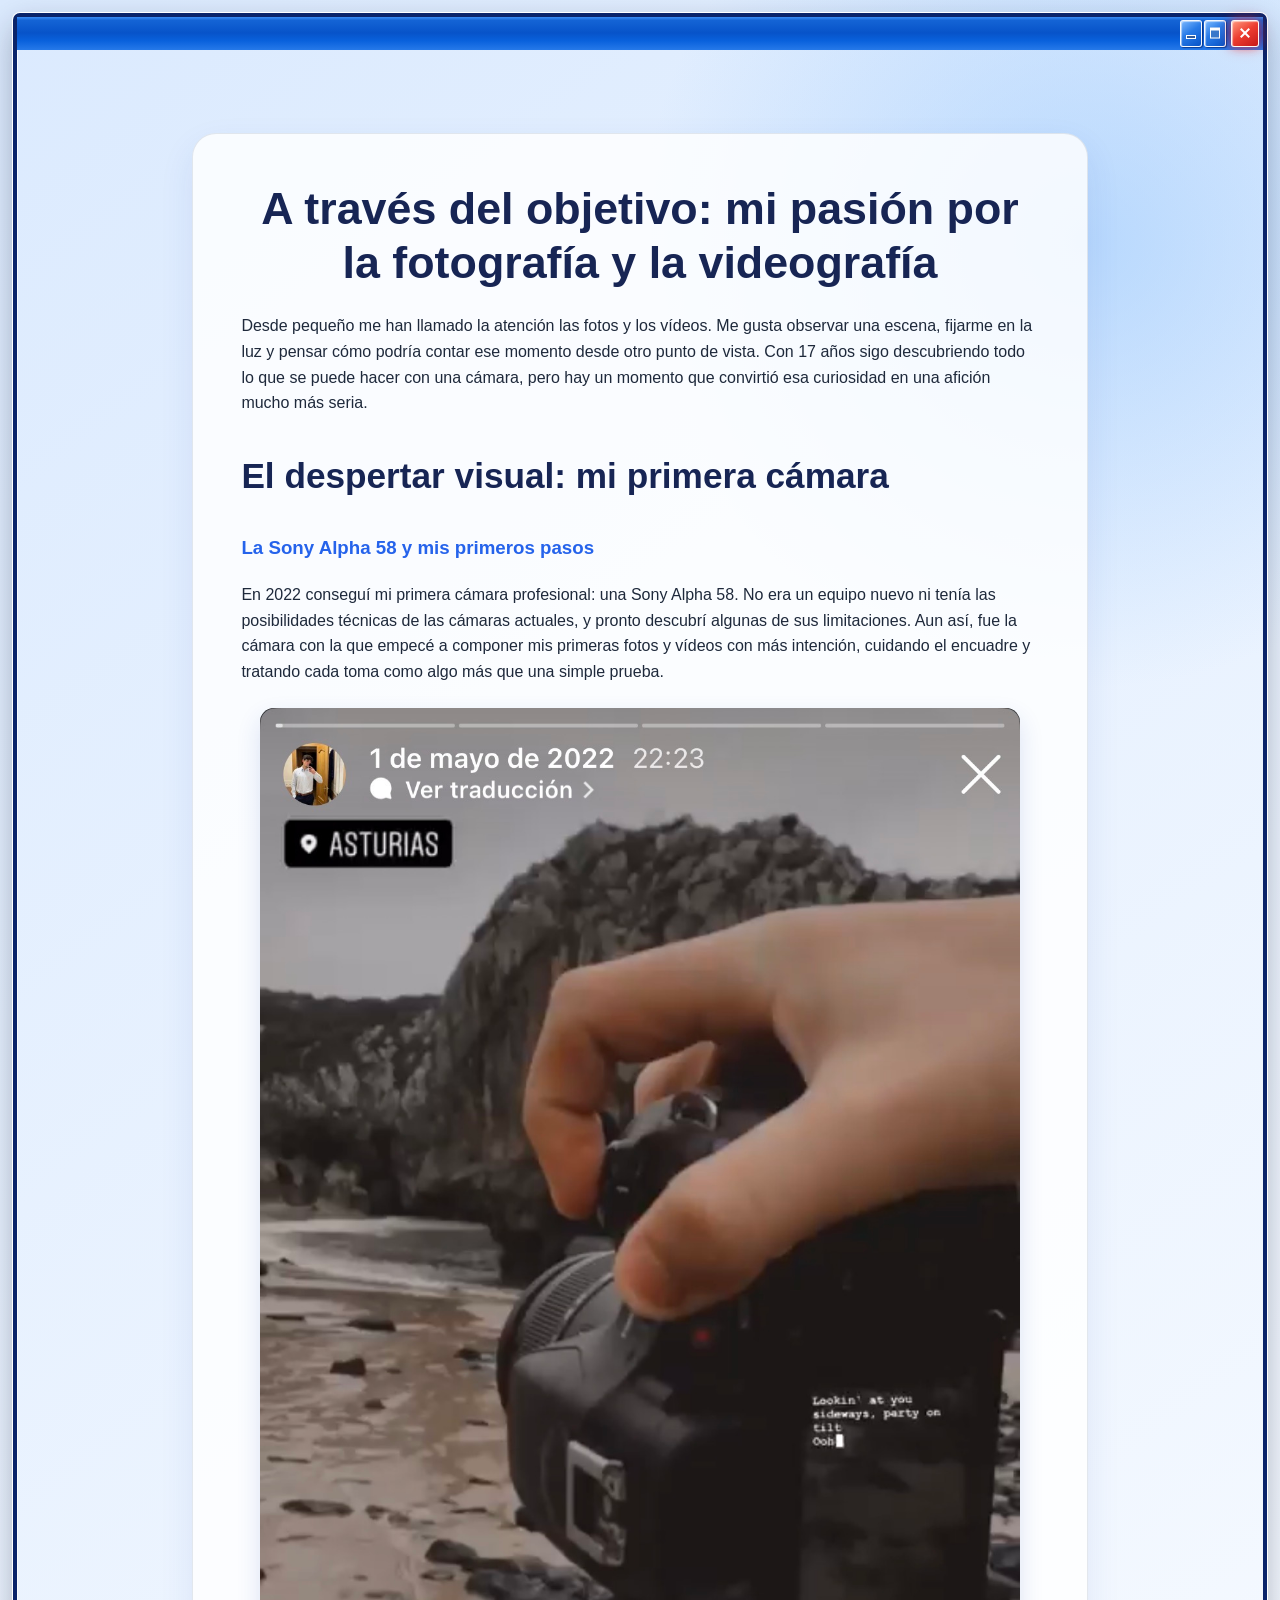
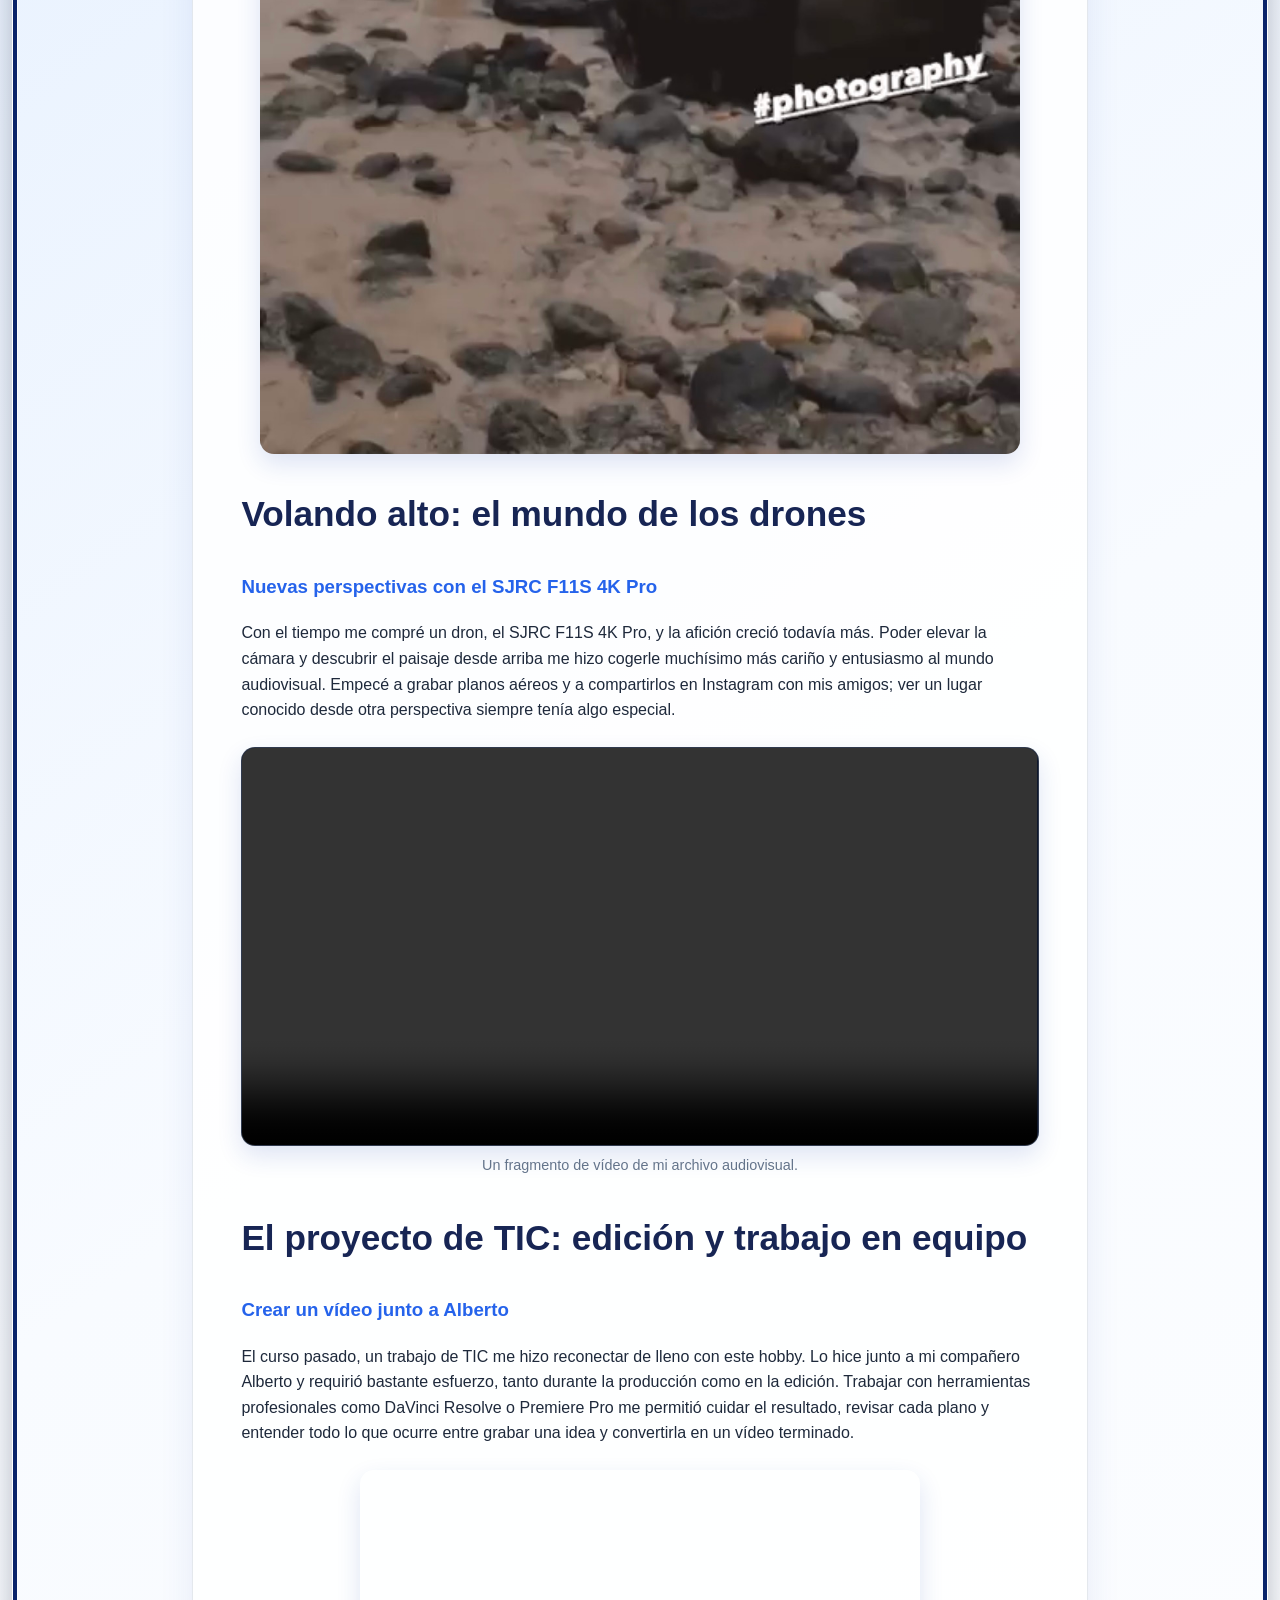
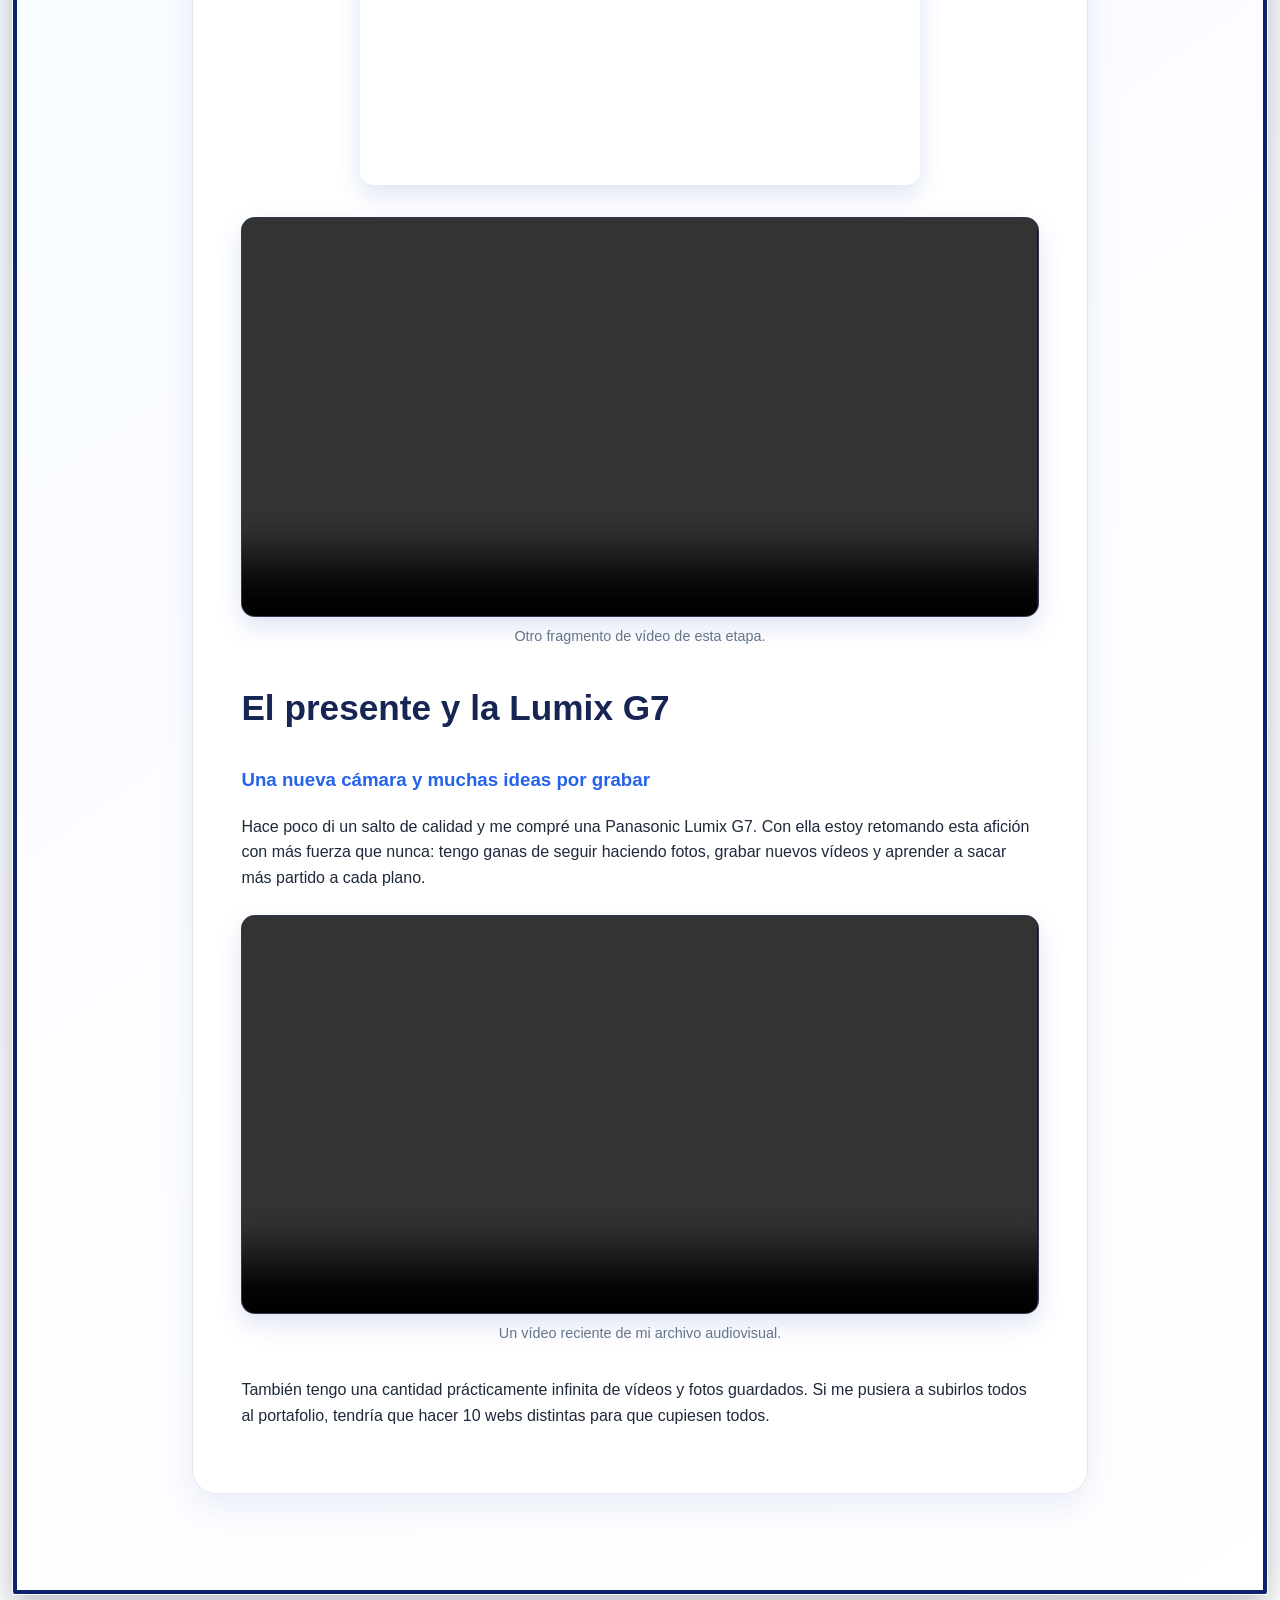
==== proyectos/fotografia-videografia.html @ 1bf51d02 "Completa los artículos con vídeos reproducibles Co-authored-by: Copilot <223556219+Copilot@users.nor" ====
<!DOCTYPE html>
<html lang="es">
<head>
    <meta charset="UTF-8">
    <meta name="viewport" content="width=device-width, initial-scale=1.0">
    <link rel="stylesheet" href="../style.css">
    <title>Fotografía y videografía | Mi Portfolio</title>
</head>
<body>
    <div class="marco-ventana">
        <div class="barra-titulo">
            <span class="controles-ventana">
                <span class="control-ventana minimizar" aria-hidden="true"></span>
                <span class="control-ventana maximizar" aria-hidden="true"></span>
                <a class="control-ventana cerrar cerrar-enlace" href="../index.html" aria-label="Cerrar el artículo y volver al portfolio" title="Volver al portfolio"></a>
            </span>
        </div>

        <main class="pagina pagina-articulo">
            <article class="articulo-proyecto">
                <h1 class="titulo-articulo">A través del objetivo: mi pasión por la fotografía y la videografía</h1>
                <p>Desde pequeño me han llamado la atención las fotos y los vídeos. Me gusta observar una escena, fijarme en la luz y pensar cómo podría contar ese momento desde otro punto de vista. Con 17 años sigo descubriendo todo lo que se puede hacer con una cámara, pero hay un momento que convirtió esa curiosidad en una afición mucho más seria.</p>

                <h2>El despertar visual: mi primera cámara</h2>
                <h3>La Sony Alpha 58 y mis primeros pasos</h3>
                <p>En 2022 conseguí mi primera cámara profesional: una Sony Alpha 58. No era un equipo nuevo ni tenía las posibilidades técnicas de las cámaras actuales, y pronto descubrí algunas de sus limitaciones. Aun así, fue la cámara con la que empecé a componer mis primeras fotos y vídeos con más intención, cuidando el encuadre y tratando cada toma como algo más que una simple prueba.</p>
                <img class="imagen-articulo" src="../4/IMG_7148.jpeg" alt="Grabando en Asturias con mi primera cámara, la Sony Alpha 58" loading="lazy" decoding="async">

                <h2>Volando alto: el mundo de los drones</h2>
                <h3>Nuevas perspectivas con el SJRC F11S 4K Pro</h3>
                <p>Con el tiempo me compré un dron, el SJRC F11S 4K Pro, y la afición creció todavía más. Poder elevar la cámara y descubrir el paisaje desde arriba me hizo cogerle muchísimo más cariño y entusiasmo al mundo audiovisual. Empecé a grabar planos aéreos y a compartirlos en Instagram con mis amigos; ver un lugar conocido desde otra perspectiva siempre tenía algo especial.</p>
                <figure class="multimedia-articulo">
                    <video controls preload="metadata" playsinline>
                        <source src="../4/ScreenRecording_09-30-2026%2018-54-05_1.mp4" type="video/mp4">
                        <p>Tu navegador no puede reproducir este vídeo. <a href="../4/ScreenRecording_09-30-2026%2018-54-05_1.mp4">Abrir el vídeo</a>.</p>
                    </video>
                    <figcaption>Un fragmento de vídeo de mi archivo audiovisual.</figcaption>
                </figure>

                <h2>El proyecto de TIC: edición y trabajo en equipo</h2>
                <h3>Crear un vídeo junto a Alberto</h3>
                <p>El curso pasado, un trabajo de TIC me hizo reconectar de lleno con este hobby. Lo hice junto a mi compañero Alberto y requirió bastante esfuerzo, tanto durante la producción como en la edición. Trabajar con herramientas profesionales como DaVinci Resolve o Premiere Pro me permitió cuidar el resultado, revisar cada plano y entender todo lo que ocurre entre grabar una idea y convertirla en un vídeo terminado.</p>
                <iframe width="560" height="315" src="https://www.youtube.com/embed/NYuFq7Ykyyk?si=0LugNjIGGF2bw6ea" title="YouTube video player" frameborder="0" allow="accelerometer; autoplay; clipboard-write; encrypted-media; gyroscope; picture-in-picture; web-share" referrerpolicy="strict-origin-when-cross-origin" allowfullscreen></iframe>
                <figure class="multimedia-articulo">
                    <video controls preload="metadata" playsinline>
                        <source src="../4/ScreenRecording_09-30-2026%2018-55-31_1.mp4" type="video/mp4">
                        <p>Tu navegador no puede reproducir este vídeo. <a href="../4/ScreenRecording_09-30-2026%2018-55-31_1.mp4">Abrir el vídeo</a>.</p>
                    </video>
                    <figcaption>Otro fragmento de vídeo de esta etapa.</figcaption>
                </figure>

                <h2>El presente y la Lumix G7</h2>
                <h3>Una nueva cámara y muchas ideas por grabar</h3>
                <p>Hace poco di un salto de calidad y me compré una Panasonic Lumix G7. Con ella estoy retomando esta afición con más fuerza que nunca: tengo ganas de seguir haciendo fotos, grabar nuevos vídeos y aprender a sacar más partido a cada plano.</p>
                <figure class="multimedia-articulo">
                    <video controls preload="metadata" playsinline>
                        <source src="../4/VN20260930_184010.mp4" type="video/mp4">
                        <p>Tu navegador no puede reproducir este vídeo. <a href="../4/VN20260930_184010.mp4">Abrir el vídeo</a>.</p>
                    </video>
                    <figcaption>Un vídeo reciente de mi archivo audiovisual.</figcaption>
                </figure>
                <p>También tengo una cantidad prácticamente infinita de vídeos y fotos guardados. Si me pusiera a subirlos todos al portafolio, tendría que hacer 10 webs distintas para que cupiesen todos.</p>
            </article>
        </main>
    </div>
    <script src="../script.js"></script>
</body>
</html>
---- style.css ----
@font-face {
    font-family: 'Karmatic Arcade';
    src: url('ka1.ttf') format('truetype');
}

@font-face {
    font-family: 'Blue Screen';
    src: url('Blue Screen Personal Use.ttf') format('truetype');
}

:root {
    --azul: #2563eb;
    --azul-oscuro: #172554;
    --texto: #1e293b;
    --suave: #64748b;
    --blanco: #ffffff;
    --borde: rgba(148, 163, 184, 0.25);
}

* {
    box-sizing: border-box;
    scroll-behavior: smooth;
}

body {
    min-height: 100vh;
    margin: 0;
    color: var(--texto);
    font-family: 'Segoe UI', Arial, sans-serif;
    line-height: 1.6;
    background:
        radial-gradient(circle at 85% 5%, rgba(147, 197, 253, 0.55), transparent 28rem),
        linear-gradient(145deg, #dbeafe 0%, #f8fbff 52%, #ffffff 100%);
}

.marco-ventana {
    margin: clamp(0.35rem, 1vw, 0.85rem);
    border: 4px solid #0a246a;
    border-radius: 7px 7px 2px 2px;
    box-shadow:
        0 0 0 1px #ffffff,
        0 12px 32px rgba(15, 23, 42, 0.3),
        inset 1px 1px 0 rgba(255, 255, 255, 0.8);
}

.barra-titulo {
    display: flex;
    min-height: 31px;
    align-items: center;
    padding: 3px 4px 3px 7px;
    color: #ffffff;
    font-family: Tahoma, 'Segoe UI', sans-serif;
    font-size: 13px;
    font-weight: 700;
    line-height: 1;
    background: linear-gradient(180deg, #3b8df5 0%, #1464d5 10%, #0753c9 48%, #0961dc 72%, #2679e9 100%);
    text-shadow: 1px 1px 1px rgba(0, 35, 105, 0.8);
}

.controles-ventana {
    display: flex;
    align-self: stretch;
    gap: 2px;
    margin-left: auto;
}

.control-ventana {
    position: relative;
    display: block;
    width: 22px;
    min-height: 21px;
    border: 1px solid rgba(255, 255, 255, 0.95);
    border-radius: 3px;
    background: linear-gradient(145deg, #7cb9ff 0%, #287be8 45%, #0753c7 100%);
    box-shadow: inset 1px 1px 1px rgba(255, 255, 255, 0.55), 1px 1px 1px rgba(0, 32, 105, 0.65);
}

.control-ventana::before {
    position: absolute;
    top: 50%;
    left: 50%;
    content: '';
    transform: translate(-50%, -50%);
}

.minimizar::before {
    width: 8px;
    height: 2px;
    margin-top: 4px;
    border: 1px solid #ffffff;
    background: #315b9a;
}

.maximizar::before {
    width: 8px;
    height: 7px;
    border: 1px solid #ffffff;
    border-top-width: 3px;
    background: #3978cb;
}

.cerrar {
    width: 22px;
    background: linear-gradient(145deg, #ff9a80 0%, #ed3d30 48%, #c71919 100%);
}

.cerrar-enlace {
    width: 28px;
    min-height: 27px;
    flex: 0 0 28px;
    margin-left: 3px;
    box-shadow:
        inset 1px 1px 1px rgba(255, 255, 255, 0.55),
        0 0 8px rgba(255, 45, 45, 0.65),
        0 0 15px rgba(255, 25, 25, 0.35);
    text-decoration: none;
    animation: pulsoCierre 3s ease-in-out infinite;
}

.cerrar::before,
.cerrar::after {
    position: absolute;
    top: 50%;
    left: 50%;
    width: 12px;
    height: 2px;
    content: '';
    background: #ffffff;
}

.cerrar::before {
    transform: translate(-50%, -50%) rotate(45deg);
}

.cerrar::after {
    transform: translate(-50%, -50%) rotate(-45deg);
}

.cerrar-enlace:hover,
.cerrar-enlace:focus-visible {
    outline: 2px solid #ffe1e1;
    outline-offset: 2px;
    box-shadow:
        inset 1px 1px 1px rgba(255, 255, 255, 0.7),
        0 0 10px rgba(255, 45, 45, 0.85),
        0 0 19px rgba(255, 25, 25, 0.55);
}

.cerrar-enlace:hover {
    filter: brightness(1.12);
}

.marco-ventana.cerrando {
    animation: cerrarVentana 220ms ease-in forwards;
    transform-origin: top center;
}

header {
    position: sticky;
    top: 0;
    z-index: 10;
    padding: 0.8rem 5%;
    background: rgba(23, 37, 84, 0.92);
    box-shadow: 0 8px 24px rgba(30, 64, 175, 0.16);
}

nav ul {
    display: flex;
    justify-content: center;
    flex-wrap: wrap;
    gap: clamp(1rem, 4vw, 3rem);
    margin: 0;
    padding: 0;
    list-style: none;
}

img {
    max-width: 100%;
}

nav a {
    position: relative;
    color: #dbeafe;
    font-weight: 700;
    text-decoration: none;
    transition: color 0.2s ease;
}

nav a::after {
    position: absolute;
    right: 0;
    bottom: -0.35rem;
    left: 0;
    height: 2px;
    content: '';
    background: #60a5fa;
    transform: scaleX(0);
    transition: transform 0.2s ease;
}

nav a:hover,
nav a:focus-visible {
    color: var(--blanco);
}

nav a:hover::after,
nav a:focus-visible::after {
    transform: scaleX(1);
}

#modo-oscuro {
    display: grid;
    width: 2.4rem;
    height: 2.4rem;
    place-items: center;
    margin-top: -0.45rem;
    margin-left: 0.5rem;
    padding: 0;
    border: 1px solid rgba(191, 219, 254, 0.45);
    border-radius: 50%;
    color: #172554;
    font-size: 1.2rem;
    line-height: 1;
    cursor: pointer;
    background: linear-gradient(145deg, #ffffff, #bfdbfe);
    box-shadow: 0 4px 12px rgba(15, 23, 42, 0.25), inset 0 1px 2px rgba(255, 255, 255, 0.8);
    transition: transform 0.2s ease, box-shadow 0.2s ease, background 0.2s ease;
}

#modo-oscuro:hover,
#modo-oscuro:focus-visible {
    outline: 3px solid rgba(147, 197, 253, 0.45);
    box-shadow: 0 7px 16px rgba(15, 23, 42, 0.32), inset 0 1px 2px rgba(255, 255, 255, 0.9);
    transform: translateY(-2px) rotate(8deg);
}

#modo-oscuro:active {
    transform: scale(0.92);
}

.pagina {
    display: block;
    padding: clamp(2rem, 4vw, 4rem) clamp(1rem, 5%, 4rem) clamp(3rem, 5vw, 5rem);
}

.fuente-inicio {
    margin: 0 0 1.5rem;
    color: var(--azul-oscuro);
    font-family: 'Karmatic Arcade', 'Courier New', monospace;
    font-size: clamp(2rem, 6vw, 4.5rem);
    letter-spacing: 0.08em;
    text-align: center;
    text-shadow: 3px 4px 0 rgba(147, 197, 253, 0.65);
}

.fuente-inicio {
    background: linear-gradient(
        110deg,
        var(--azul-oscuro) 0%,
        var(--azul) 32%,
        #60a5fa 48%,
        #3b82f6 55%,
        var(--azul-oscuro) 78%
    );
    background-size: 100% 100%;
    background-clip: text;
    -webkit-background-clip: text;
    -webkit-text-fill-color: transparent;
}

main,
#Ubicación {
    width: min(100%, 1100px);
    margin: 0 auto;
}

section {
    margin: 2rem 0;
    padding: clamp(1.5rem, 4vw, 3rem);
    border: 1px solid var(--borde);
    border-radius: 24px;
    background: rgba(255, 255, 255, 0.9);
    box-shadow: 0 14px 35px rgba(30, 64, 175, 0.09);
}

h2 {
    margin-top: 0;
    color: var(--azul-oscuro);
    font-size: clamp(1.6rem, 3vw, 2.2rem);
}

.fuente-segtexto {
    margin-bottom: 0.4rem;
    color: var(--azul);
    font-family: 'Blue Screen', 'Courier New', monospace;
    font-size: clamp(1.7rem, 4vw, 2.7rem);
}

.flex-fila {
    display: flex;
    align-items: center;
    gap: 1.5rem;
}

.flex-fila img {
    flex: 0 0 90px;
    width: 90px;
    height: 90px;
    object-fit: cover;
}

.flex-fila p {
    margin: 0;
    color: var(--suave);
    font-size: 1.05rem;
}

.cuadricula-proyectos {
    display: grid;
    grid-template-columns: repeat(2, minmax(0, 1fr));
    gap: 1.25rem;
}

.tarjeta {
    position: relative;
    display: flex;
    min-height: 190px;
    flex-direction: column;
    justify-content: flex-end;
    overflow: hidden;
    padding: 1.5rem;
    border: 1px solid rgba(147, 197, 253, 0.5);
    border-radius: 18px;
    background: linear-gradient(135deg, #eff6ff, #ffffff);
    box-shadow: 0 8px 20px rgba(30, 64, 175, 0.08);
    text-decoration: none;
    transition: transform 0.25s ease, box-shadow 0.25s ease;
}

.tarjeta::before {
    position: absolute;
    top: -2.5rem;
    right: -1.5rem;
    width: 9rem;
    height: 9rem;
    border-radius: 50%;
    content: '';
    background: linear-gradient(135deg, #60a5fa, #2563eb);
    opacity: 0.85;
}

.tarjeta:hover {
    box-shadow: 0 16px 30px rgba(30, 64, 175, 0.16);
    transform: translateY(-5px);
}

.tarjeta h3,
.tarjeta p {
    position: relative;
    z-index: 1;
}

.tarjeta h3 {
    margin: 0 0 0.35rem;
    color: var(--azul-oscuro);
}

.tarjeta p {
    margin: 0;
    color: var(--suave);
}

.tarjeta-produccion {
    min-height: 280px;
    justify-content: flex-end;
    padding: 0;
    color: #ffffff;
    background: #0f172a;
}

.tarjeta-produccion::before {
    inset: 0;
    width: auto;
    height: auto;
    border-radius: inherit;
    background: linear-gradient(0deg, rgba(2, 6, 23, 0.92), rgba(2, 6, 23, 0.05) 85%);
    opacity: 1;
}

.tarjeta-produccion img {
    position: absolute;
    inset: 0;
    width: 100%;
    height: 100%;
    object-fit: cover;
    object-position: center 42%;
    transition: transform 0.35s ease;
}

.tarjeta-produccion .contenido-tarjeta {
    position: relative;
    z-index: 1;
    padding: 1.5rem;
}

.tarjeta-produccion h3,
.tarjeta-produccion p {
    color: #ffffff;
}

.tarjeta-produccion:hover img,
.tarjeta-produccion:focus-visible img {
    transform: scale(1.04);
}

.tarjeta-produccion:focus-visible {
    outline: 3px solid #60a5fa;
    outline-offset: 4px;
}

.articulo-proyecto {
    margin: 2rem 0;
    padding: clamp(1.5rem, 4vw, 3rem);
    border: 1px solid var(--borde);
    border-radius: 24px;
    background: rgba(255, 255, 255, 0.82);
    box-shadow: 0 14px 35px rgba(30, 64, 175, 0.09);
}

.articulo-proyecto h2 {
    margin-top: 2rem;
}

.articulo-proyecto h2:first-child {
    margin-top: 0;
}

.articulo-proyecto h3 {
    color: var(--azul);
}

.titulo-articulo {
    margin: 0 0 1.5rem;
    color: var(--azul-oscuro);
    font-size: clamp(1.8rem, 4vw, 2.8rem);
    line-height: 1.2;
    text-align: center;
}

.articulo-proyecto p {
    color: var(--texto);
}

.imagen-articulo {
    display: block;
    width: min(100%, 760px);
    height: auto;
    margin: 1.5rem auto 2rem;
    border-radius: 14px;
    box-shadow: 0 10px 24px rgba(30, 64, 175, 0.14);
}

.multimedia-articulo {
    width: min(100%, 900px);
    margin: 1.5rem auto 2rem;
}

.multimedia-articulo video {
    display: block;
    width: 100%;
    max-height: 75vh;
    border: 1px solid var(--borde);
    border-radius: 14px;
    background: #0f172a;
    box-shadow: 0 10px 24px rgba(30, 64, 175, 0.14);
}

.multimedia-articulo figcaption {
    margin-top: 0.5rem;
    color: var(--suave);
    font-size: 0.9rem;
    text-align: center;
}

.articulo-proyecto iframe {
    display: block;
    width: min(100%, 560px);
    height: auto;
    aspect-ratio: 16 / 9;
    margin: 1.5rem auto 2rem;
    border: 0;
    border-radius: 14px;
    box-shadow: 0 10px 24px rgba(30, 64, 175, 0.14);
}

#form-contacto {
    display: grid;
    max-width: 600px;
    margin: 1.5rem auto 0;
    gap: 0.45rem;
    text-align: left;
}

#form-contacto input,
#form-contacto textarea {
    width: 100%;
    margin-bottom: 0.7rem;
    padding: 0.8rem 1rem;
    border: 1px solid #bfdbfe;
    border-radius: 10px;
    color: var(--texto);
    font: inherit;
    background: rgba(255, 255, 255, 0.9);
}

#form-contacto textarea {
    min-height: 130px;
    resize: vertical;
}

#form-contacto input:focus,
#form-contacto textarea:focus {
    outline: 3px solid rgba(96, 165, 250, 0.35);
    border-color: var(--azul);
}

#form-contacto button {
    padding: 0.85rem 1.2rem;
    border: 0;
    border-radius: 10px;
    color: var(--blanco);
    font: inherit;
    font-weight: 700;
    cursor: pointer;
    background: linear-gradient(135deg, #2563eb, #1d4ed8);
    transition: transform 0.2s ease, box-shadow 0.2s ease;
}

#form-contacto button:hover {
    box-shadow: 0 8px 18px rgba(37, 99, 235, 0.3);
    transform: translateY(-2px);
}

#Ubicación iframe {
    width: 100%;
    max-width: 100%;
    border-radius: 16px;
    box-shadow: 0 10px 24px rgba(30, 64, 175, 0.12);
}

body.modo-oscuro {
    --texto: #e2e8f0;
    --suave: #cbd5e1;
    --blanco: #f8fafc;
    --borde: rgba(148, 163, 184, 0.22);
    background:
        radial-gradient(circle at 85% 5%, rgba(30, 64, 175, 0.42), transparent 28rem),
        linear-gradient(145deg, #0f172a 0%, #172554 52%, #020617 100%);
}

body.modo-oscuro header {
    background: rgba(2, 6, 23, 0.92);
}

body.modo-oscuro .fuente-inicio,
body.modo-oscuro .titulo-articulo,
body.modo-oscuro h2,
body.modo-oscuro .tarjeta h3 {
    color: #bfdbfe;
}

body.modo-oscuro section {
    background: rgba(15, 23, 42, 0.78);
    box-shadow: 0 14px 35px rgba(2, 6, 23, 0.3);
}

body.modo-oscuro .articulo-proyecto {
    background: rgba(15, 23, 42, 0.88);
    box-shadow: 0 14px 35px rgba(2, 6, 23, 0.3);
}

body.modo-oscuro .tarjeta {
    border-color: rgba(96, 165, 250, 0.35);
    background: linear-gradient(135deg, #1e3a8a, #172554);
}

body.modo-oscuro #form-contacto input,
body.modo-oscuro #form-contacto textarea {
    border-color: #475569;
    color: #e2e8f0;
    background: rgba(15, 23, 42, 0.85);
}

body.modo-oscuro #modo-oscuro {
    border-color: rgba(253, 224, 71, 0.55);
    background: linear-gradient(145deg, #fef9c3, #facc15);
}

@keyframes pulsoCierre {
    0%,
    100% {
        transform: scale(1);
    }

    50% {
        transform: scale(1.06);
    }
}

@keyframes cerrarVentana {
    to {
        opacity: 0.72;
        transform: scale(0.985);
    }
}

@media (prefers-reduced-motion: reduce) {
    *,
    *::before,
    *::after {
        scroll-behavior: auto;
        transition-duration: 0.01ms !important;
    }

    .cerrar-enlace {
        animation: none;
    }

    .marco-ventana.cerrando {
        animation-duration: 0.01ms;
    }
}

@media (max-width: 600px) {
    nav ul {
        flex-wrap: wrap;
        gap: 0.65rem 0.8rem;
        font-size: 0.85rem;
    }

    section {
        padding: 1.25rem;
        border-radius: 18px;
    }

    .flex-fila {
        flex-direction: column;
        align-items: flex-start;
    }

    .cuadricula-proyectos {
        grid-template-columns: 1fr;
    }
}

@media (min-width: 1200px) {
    .pagina {
        padding-right: clamp(4rem, 8vw, 8rem);
        padding-left: clamp(4rem, 8vw, 8rem);
    }
}
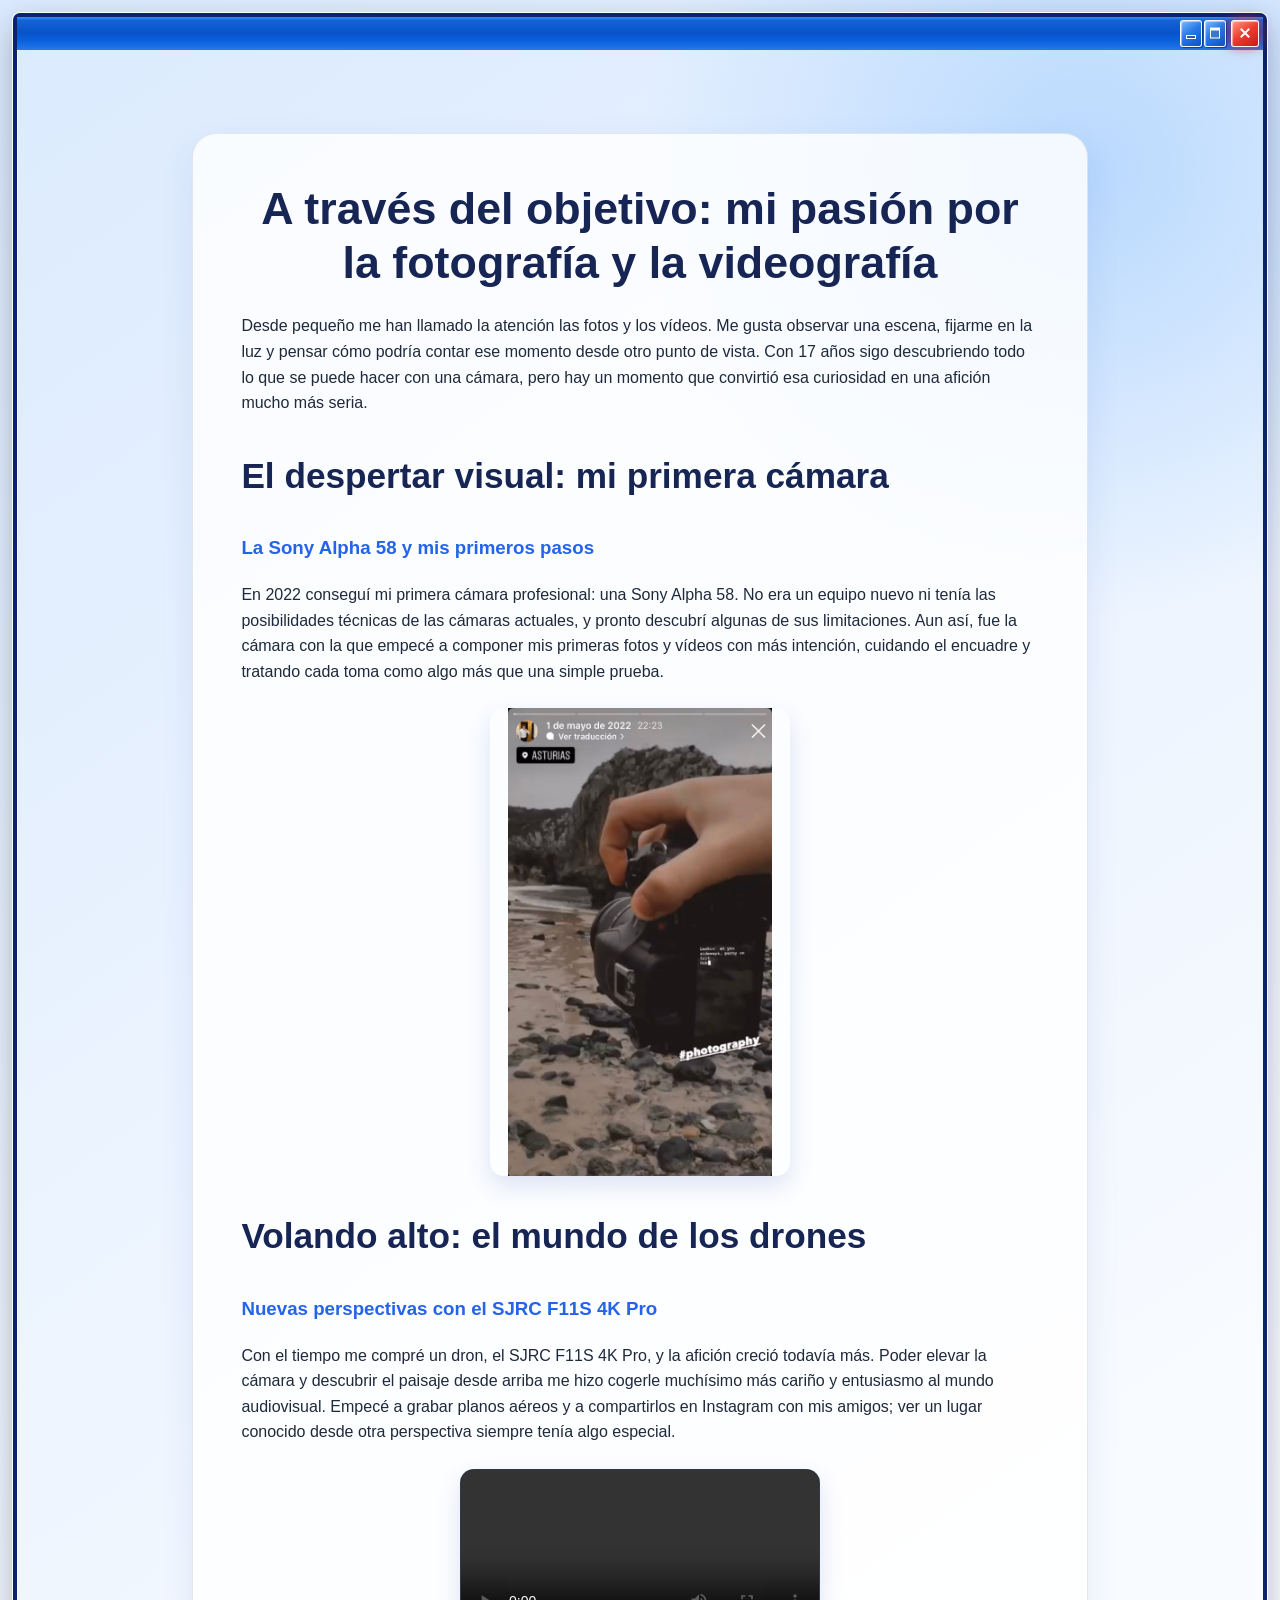
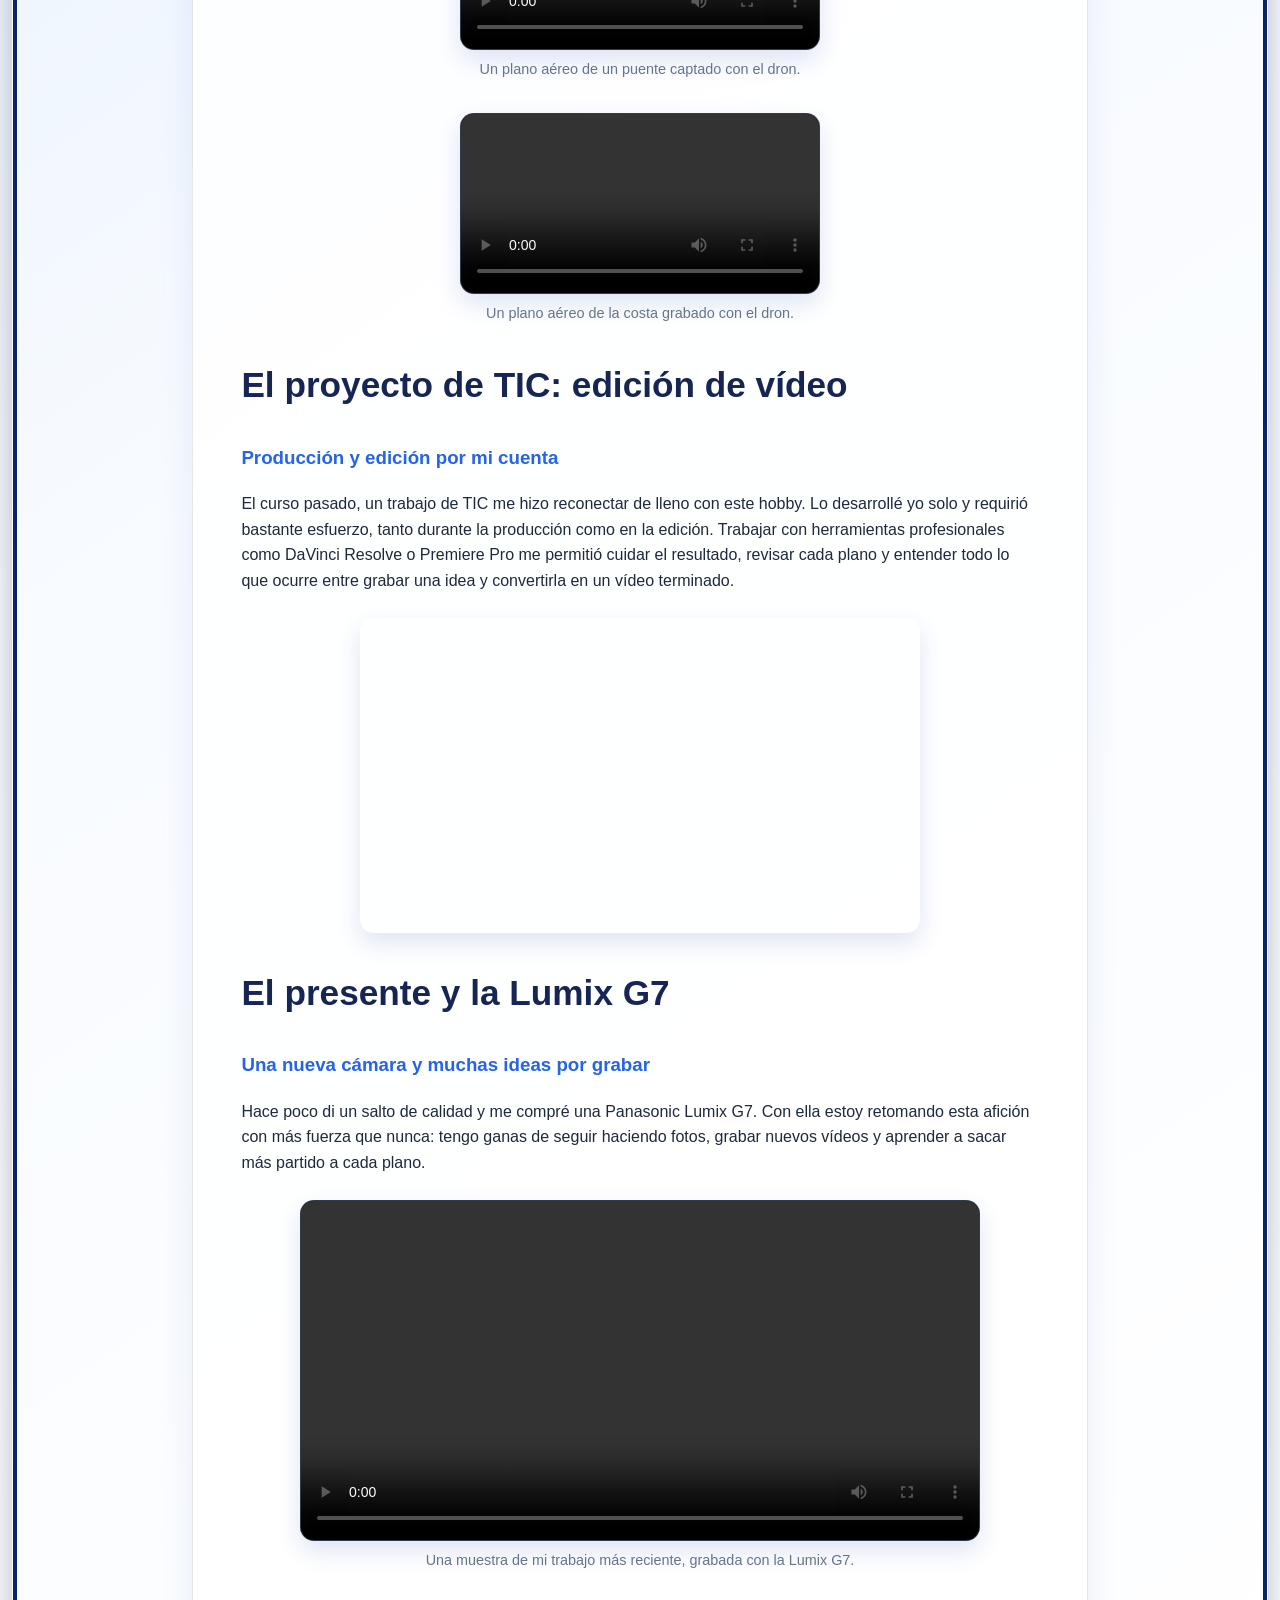
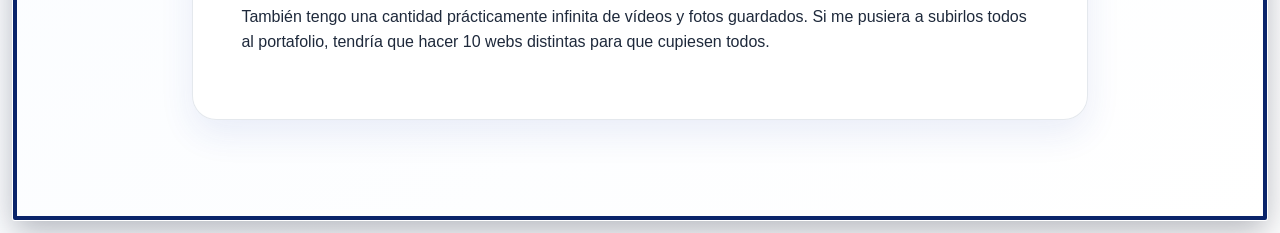
==== commit 899fdb0e: "Ajusta artículos y estilos responsive" ====
--- a/proyectos/fotografia-videografia.html
+++ b/proyectos/fotografia-videografia.html
@@ -24,30 +24,29 @@
                 <h2>El despertar visual: mi primera cámara</h2>
                 <h3>La Sony Alpha 58 y mis primeros pasos</h3>
                 <p>En 2022 conseguí mi primera cámara profesional: una Sony Alpha 58. No era un equipo nuevo ni tenía las posibilidades técnicas de las cámaras actuales, y pronto descubrí algunas de sus limitaciones. Aun así, fue la cámara con la que empecé a componer mis primeras fotos y vídeos con más intención, cuidando el encuadre y tratando cada toma como algo más que una simple prueba.</p>
-                <img class="imagen-articulo" src="../4/IMG_7148.jpeg" alt="Grabando en Asturias con mi primera cámara, la Sony Alpha 58" loading="lazy" decoding="async">
+                <img class="imagen-articulo imagen-articulo-vertical" src="../4/IMG_7148.jpeg" alt="Grabando en Asturias con mi primera cámara, la Sony Alpha 58" loading="lazy" decoding="async">
 
                 <h2>Volando alto: el mundo de los drones</h2>
                 <h3>Nuevas perspectivas con el SJRC F11S 4K Pro</h3>
                 <p>Con el tiempo me compré un dron, el SJRC F11S 4K Pro, y la afición creció todavía más. Poder elevar la cámara y descubrir el paisaje desde arriba me hizo cogerle muchísimo más cariño y entusiasmo al mundo audiovisual. Empecé a grabar planos aéreos y a compartirlos en Instagram con mis amigos; ver un lugar conocido desde otra perspectiva siempre tenía algo especial.</p>
-                <figure class="multimedia-articulo">
+                <figure class="multimedia-articulo multimedia-articulo-vertical">
                     <video controls preload="metadata" playsinline>
                         <source src="../4/ScreenRecording_09-30-2026%2018-54-05_1.mp4" type="video/mp4">
                         <p>Tu navegador no puede reproducir este vídeo. <a href="../4/ScreenRecording_09-30-2026%2018-54-05_1.mp4">Abrir el vídeo</a>.</p>
                     </video>
-                    <figcaption>Un fragmento de vídeo de mi archivo audiovisual.</figcaption>
+                    <figcaption>Un plano aéreo de un puente captado con el dron.</figcaption>
                 </figure>
-
-                <h2>El proyecto de TIC: edición y trabajo en equipo</h2>
-                <h3>Crear un vídeo junto a Alberto</h3>
-                <p>El curso pasado, un trabajo de TIC me hizo reconectar de lleno con este hobby. Lo hice junto a mi compañero Alberto y requirió bastante esfuerzo, tanto durante la producción como en la edición. Trabajar con herramientas profesionales como DaVinci Resolve o Premiere Pro me permitió cuidar el resultado, revisar cada plano y entender todo lo que ocurre entre grabar una idea y convertirla en un vídeo terminado.</p>
-                <iframe width="560" height="315" src="https://www.youtube.com/embed/NYuFq7Ykyyk?si=0LugNjIGGF2bw6ea" title="YouTube video player" frameborder="0" allow="accelerometer; autoplay; clipboard-write; encrypted-media; gyroscope; picture-in-picture; web-share" referrerpolicy="strict-origin-when-cross-origin" allowfullscreen></iframe>
-                <figure class="multimedia-articulo">
+                <figure class="multimedia-articulo multimedia-articulo-vertical">
                     <video controls preload="metadata" playsinline>
                         <source src="../4/ScreenRecording_09-30-2026%2018-55-31_1.mp4" type="video/mp4">
                         <p>Tu navegador no puede reproducir este vídeo. <a href="../4/ScreenRecording_09-30-2026%2018-55-31_1.mp4">Abrir el vídeo</a>.</p>
                     </video>
-                    <figcaption>Otro fragmento de vídeo de esta etapa.</figcaption>
+                    <figcaption>Un plano aéreo de la costa grabado con el dron.</figcaption>
                 </figure>
+                <h2>El proyecto de TIC: edición de vídeo</h2>
+                <h3>Producción y edición por mi cuenta</h3>
+                <p>El curso pasado, un trabajo de TIC me hizo reconectar de lleno con este hobby. Lo desarrollé yo solo y requirió bastante esfuerzo, tanto durante la producción como en la edición. Trabajar con herramientas profesionales como DaVinci Resolve o Premiere Pro me permitió cuidar el resultado, revisar cada plano y entender todo lo que ocurre entre grabar una idea y convertirla en un vídeo terminado.</p>
+                <iframe width="560" height="315" src="https://www.youtube.com/embed/NYuFq7Ykyyk?si=0LugNjIGGF2bw6ea" title="YouTube video player" frameborder="0" allow="accelerometer; autoplay; clipboard-write; encrypted-media; gyroscope; picture-in-picture; web-share" referrerpolicy="strict-origin-when-cross-origin" allowfullscreen></iframe>
 
                 <h2>El presente y la Lumix G7</h2>
                 <h3>Una nueva cámara y muchas ideas por grabar</h3>
@@ -57,7 +56,7 @@
                         <source src="../4/VN20260930_184010.mp4" type="video/mp4">
                         <p>Tu navegador no puede reproducir este vídeo. <a href="../4/VN20260930_184010.mp4">Abrir el vídeo</a>.</p>
                     </video>
-                    <figcaption>Un vídeo reciente de mi archivo audiovisual.</figcaption>
+                    <figcaption>Una muestra de mi trabajo más reciente, grabada con la Lumix G7.</figcaption>
                 </figure>
                 <p>También tengo una cantidad prácticamente infinita de vídeos y fotos guardados. Si me pusiera a subirlos todos al portafolio, tendría que hacer 10 webs distintas para que cupiesen todos.</p>
             </article>
--- a/style.css
+++ b/style.css
@@ -254,18 +254,29 @@
 }
 
 .fuente-inicio {
-    background: linear-gradient(
-        110deg,
-        var(--azul-oscuro) 0%,
-        var(--azul) 32%,
-        #60a5fa 48%,
-        #3b82f6 55%,
-        var(--azul-oscuro) 78%
-    );
-    background-size: 100% 100%;
+    background-image:
+        linear-gradient(
+            110deg,
+            var(--azul-oscuro) 0%,
+            var(--azul) 32%,
+            #60a5fa 48%,
+            #3b82f6 55%,
+            var(--azul-oscuro) 78%
+        ),
+        linear-gradient(
+            110deg,
+            transparent 46%,
+            rgba(255, 255, 255, 0.08) 48%,
+            rgba(255, 255, 255, 0.8) 50%,
+            rgba(255, 255, 255, 0.08) 52%,
+            transparent 54%
+        );
+    background-size: 100% 100%, 300% 100%;
+    background-position: 0 0, 100% 0;
     background-clip: text;
     -webkit-background-clip: text;
     -webkit-text-fill-color: transparent;
+    animation: brilloPortfolio 5s linear infinite;
 }
 
 main,
@@ -453,26 +464,40 @@
 
 .imagen-articulo {
     display: block;
-    width: min(100%, 760px);
+    width: min(100%, 420px);
     height: auto;
     margin: 1.5rem auto 2rem;
     border-radius: 14px;
     box-shadow: 0 10px 24px rgba(30, 64, 175, 0.14);
 }
 
+.imagen-articulo-vertical {
+    width: min(100%, 300px);
+    max-height: 52vh;
+    object-fit: contain;
+}
+
 .multimedia-articulo {
-    width: min(100%, 900px);
+    width: min(100%, 680px);
     margin: 1.5rem auto 2rem;
 }
 
 .multimedia-articulo video {
     display: block;
     width: 100%;
-    max-height: 75vh;
+    max-height: min(60vh, 500px);
     border: 1px solid var(--borde);
     border-radius: 14px;
     background: #0f172a;
     box-shadow: 0 10px 24px rgba(30, 64, 175, 0.14);
+}
+
+.multimedia-articulo-vertical {
+    width: min(100%, 360px);
+}
+
+.multimedia-articulo-vertical video {
+    max-height: 56vh;
 }
 
 .multimedia-articulo figcaption {
@@ -614,6 +639,16 @@
     }
 }
 
+@keyframes brilloPortfolio {
+    from {
+        background-position: 0 0, 100% 0;
+    }
+
+    to {
+        background-position: 0 0, -100% 0;
+    }
+}
+
 @media (prefers-reduced-motion: reduce) {
     *,
     *::before,
@@ -622,7 +657,8 @@
         transition-duration: 0.01ms !important;
     }
 
-    .cerrar-enlace {
+    .cerrar-enlace,
+    .fuente-inicio {
         animation: none;
     }
 
@@ -644,12 +680,49 @@
     }
 
     .flex-fila {
-        flex-direction: column;
-        align-items: flex-start;
+        flex-direction: row;
+        align-items: center;
+        gap: 0.75rem;
+    }
+
+    .flex-fila img {
+        flex: 0 0 clamp(64px, 22vw, 84px);
+        width: clamp(64px, 22vw, 84px);
+        height: clamp(64px, 22vw, 84px);
+    }
+
+    .flex-fila p {
+        min-width: 0;
+        font-size: 1rem;
     }
 
     .cuadricula-proyectos {
         grid-template-columns: 1fr;
+    }
+
+    .imagen-articulo {
+        width: min(100%, 330px);
+    }
+
+    .imagen-articulo-vertical {
+        width: min(100%, 180px);
+        max-height: 38vh;
+    }
+
+    .multimedia-articulo {
+        width: min(100%, 420px);
+    }
+
+    .multimedia-articulo video {
+        max-height: 48vh;
+    }
+
+    .multimedia-articulo-vertical {
+        width: min(100%, 230px);
+    }
+
+    .multimedia-articulo-vertical video {
+        max-height: 40vh;
     }
 }
 
